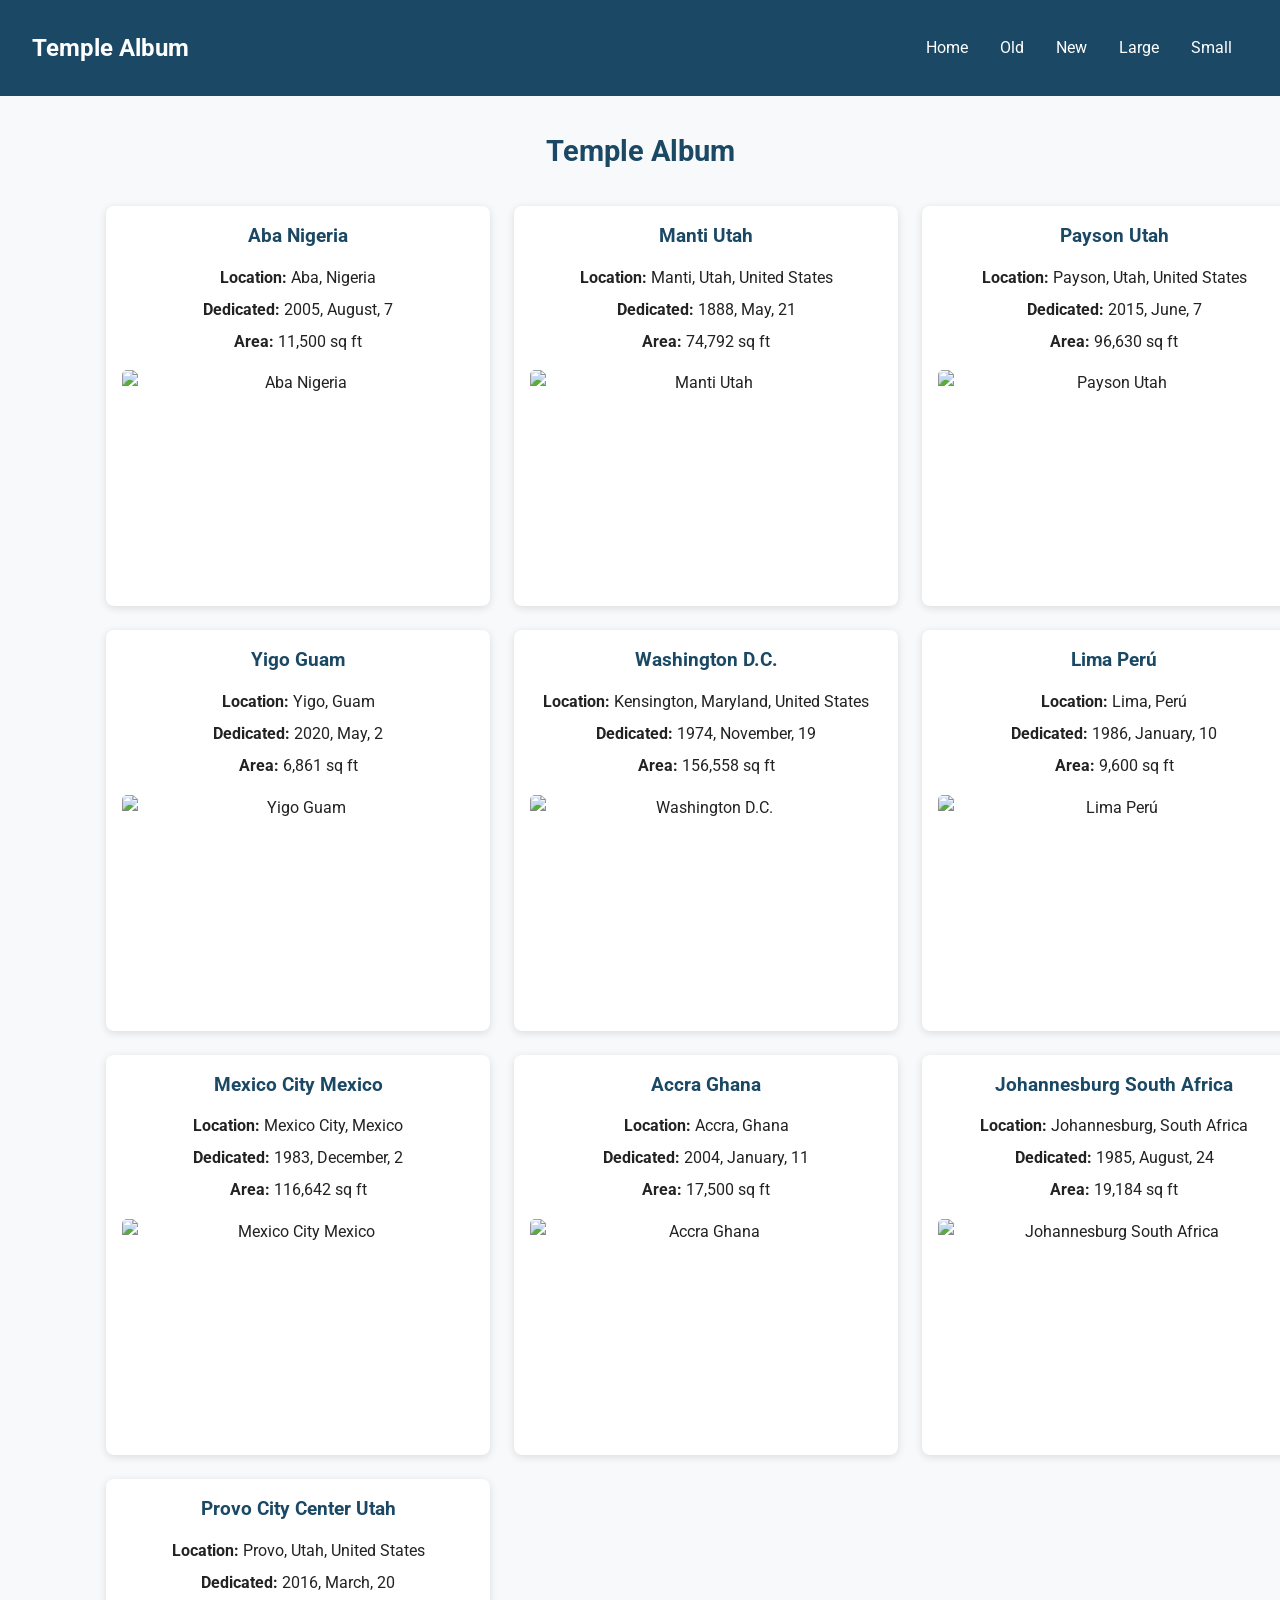
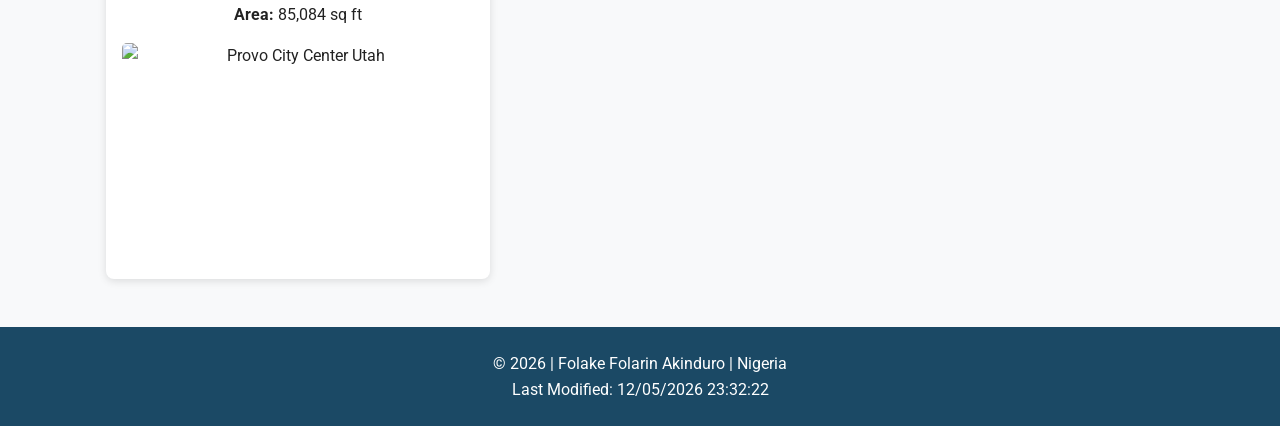
==== filtered-temples.html @ 1a028619 "Add filtered temple album" ====
<!DOCTYPE html>
<html lang="en">
<head>
    <meta charset="UTF-8">
    <meta name="viewport" content="width=device-width, initial-scale=1.0">
    <meta name="description" content="A responsive album showcasing beautiful temples around the world.">
    <meta name="author" content="Folake Titilola">
    <title>Temple Album | WDD 131</title>

    <link rel="preconnect" href="https://fonts.googleapis.com">
    <link rel="preconnect" href="https://fonts.gstatic.com" crossorigin>
    <link href="https://fonts.googleapis.com/css2?family=Roboto:wght@400;700&display=swap" rel="stylesheet">

    <link rel="stylesheet" href="styles/filtered-temples.css">
    <script src="scripts/filtered-temples.js" defer></script>
</head>

<body>
    <header>
        <span class="site-title">Temple Album</span>
        <button id="menu" aria-label="Open navigation menu" aria-expanded="false">&#9776;</button>

        <nav>
            <a href="#" id="home">Home</a>
            <a href="#" id="old">Old</a>
            <a href="#" id="new">New</a>
            <a href="#" id="large">Large</a>
            <a href="#" id="small">Small</a>
        </nav>
    </header>

    <main>
        <h2>Temple Album</h2>
        <div class="temples" id="temples-container">
        </div>
    </main>

    <footer>
        <p>&copy; <span id="currentyear"></span> | Folake Folarin Akinduro | Nigeria</p>
        <p id="lastModified"></p>
    </footer>
</body>
</html>
---- styles/filtered-temples.css ----
* {
    margin: 0;
    padding: 0;
    box-sizing: border-box;
}

body {
    font-family: 'Roboto', sans-serif;
    color: #222;
    background-color: #f8f9fa;
    line-height: 1.6;
}

header {
    background-color: #1b4965;
    color: white;
    padding: 1rem;
    display: flex;
    flex-wrap: wrap;
    justify-content: space-between;
    align-items: center;
}

.site-title {
    font-size: 1.5rem;
    font-weight: bold;
}

#menu {
    background: none;
    border: none;
    color: white;
    font-size: 2rem;
    cursor: pointer;
}

nav {
    display: none;
    flex-direction: column;
    width: 100%;
}

nav.open {
    display: flex;
}

nav a {
    color: white;
    text-decoration: none;
    padding: 0.8rem;
    text-align: center;
}

nav a:hover {
    background-color: #62b6cb;
    color: #111;
}

main {
    max-width: 1100px;
    margin: 0 auto;
    padding: 1rem;
}

h2 {
    text-align: center;
    margin: 1rem 0 2rem;
    color: #1b4965;
    font-size: 1.8rem;
}

.temples {
    display: grid;
    grid-template-columns: 1fr;
    gap: 1.5rem;
}

.temple-card {
    background-color: white;
    padding: 1rem;
    text-align: center;
    border-radius: 8px;
    box-shadow: 0 2px 8px rgba(0, 0, 0, 0.12);
}

.temple-card h3 {
    color: #1b4965;
    margin-bottom: 0.8rem;
}

.temple-card p {
    margin: 0.4rem 0;
}

.temple-card img {
    width: 100%;
    height: 220px;
    object-fit: cover;
    display: block;
    margin-top: 1rem;
    border-radius: 5px;
}

footer {
    background-color: #1b4965;
    color: white;
    text-align: center;
    padding: 1.5rem;
    margin-top: 2rem;
}

/* Wider screens */
@media screen and (min-width: 700px) {
    header {
        padding: 1.5rem 2rem;
    }

    #menu {
        display: none;
    }

    nav {
        display: flex;
        flex-direction: row;
        width: auto;
    }

    nav a {
        padding: 0.7rem 1rem;
    }

    .temples {
        grid-template-columns: repeat(2, 1fr);
    }
}

/* Large screens */
@media screen and (min-width: 1000px) {
    .temples {
        grid-template-columns: repeat(3, 1fr);
    }
}
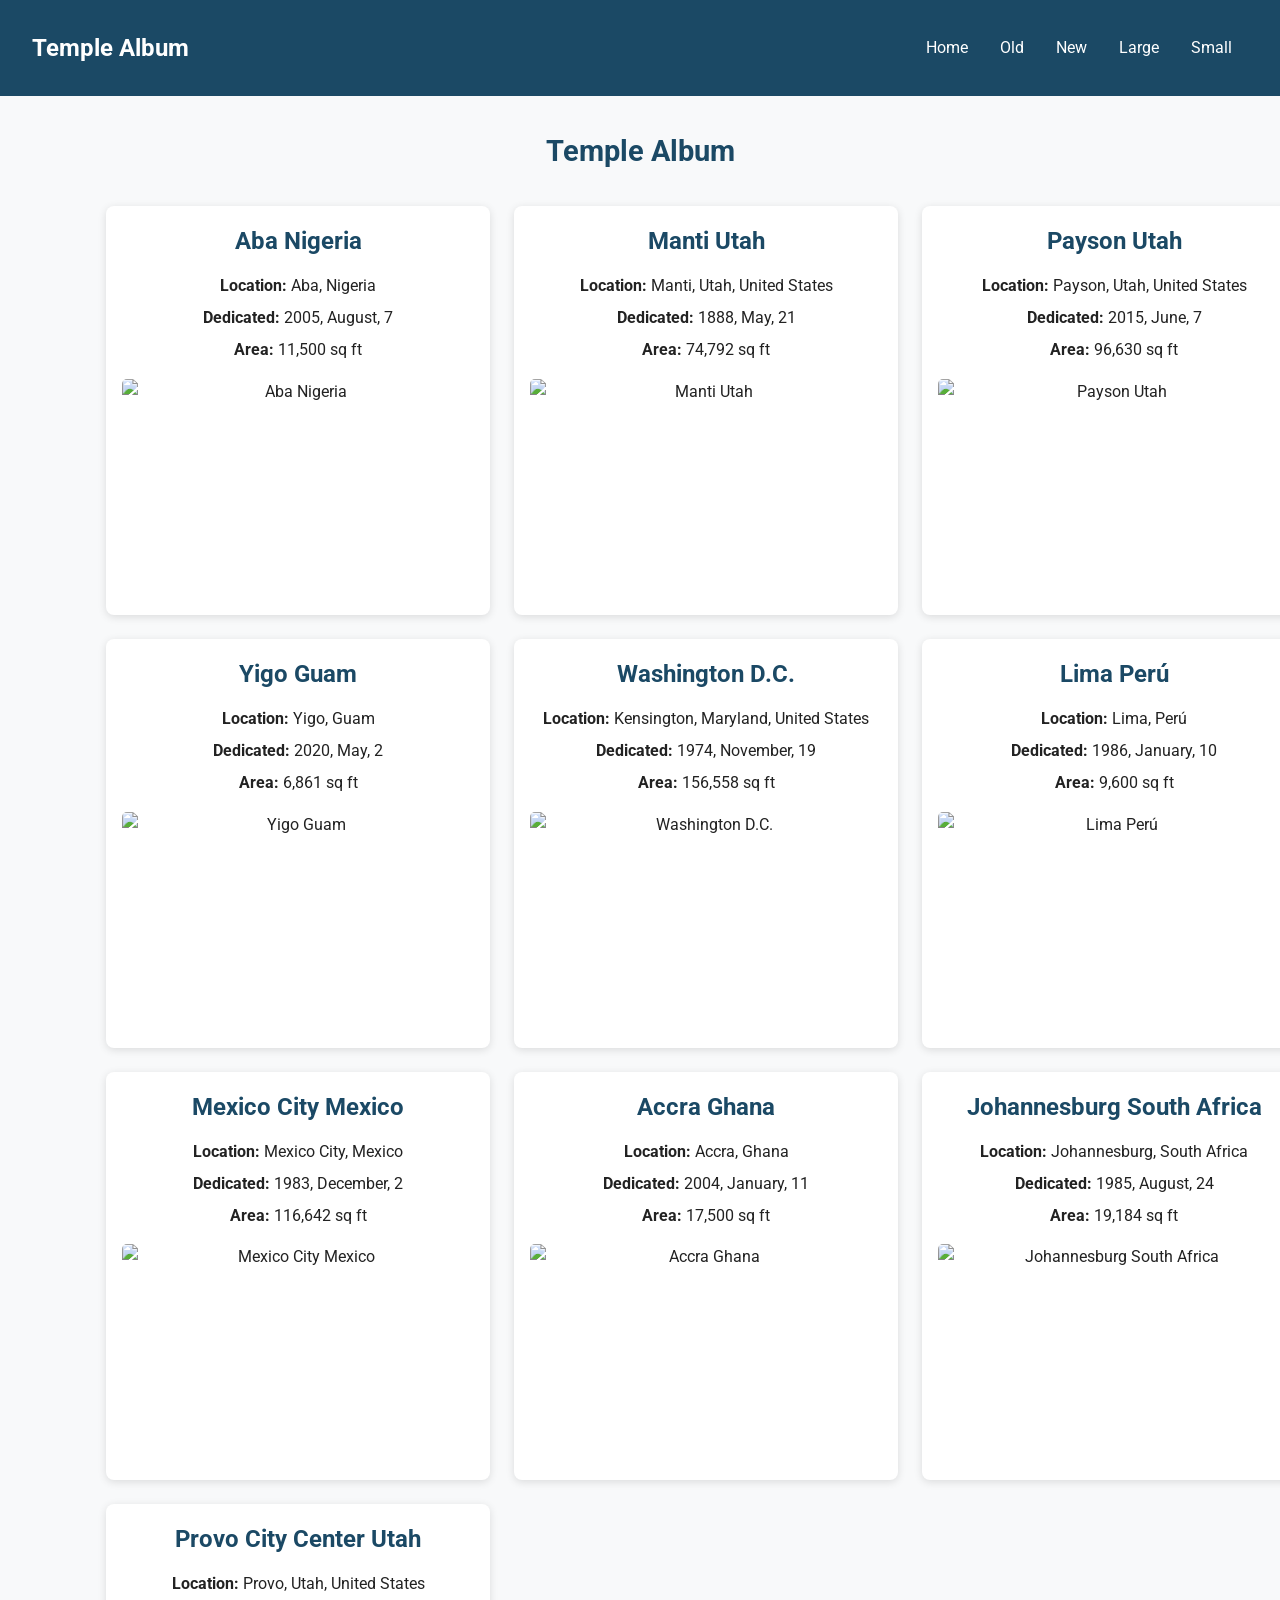
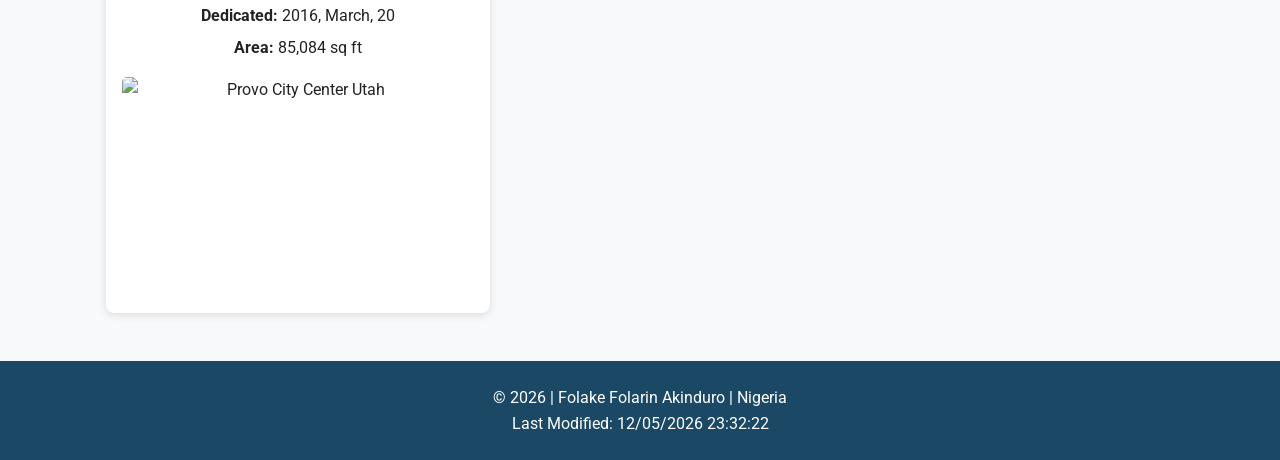
==== commit d880f174: "Add favicon to temple album" ====
--- a/filtered-temples.html
+++ b/filtered-temples.html
@@ -7,7 +7,7 @@
     <meta name="description" content="A responsive album showcasing beautiful temples around the world.">
     <meta name="author" content="Folake Titilola">
     <title>Temple Album | WDD 131</title>
-
+    <link rel="icon" href="favicon.svg" type="image/svg+xml">
     <link rel="preconnect" href="https://fonts.googleapis.com">
     <link rel="preconnect" href="https://fonts.gstatic.com" crossorigin>
     <link href="https://fonts.googleapis.com/css2?family=Roboto:wght@400;700&display=swap" rel="stylesheet">
@@ -31,7 +31,7 @@
     </header>
 
     <main>
-        <h2>Temple Album</h2>
+        <h1>Temple Album</h1>
         <div class="temples" id="temples-container">
         </div>
     </main>
--- a/styles/filtered-temples.css
+++ b/styles/filtered-temples.css
@@ -63,7 +63,7 @@
     padding: 1rem;
 }
 
-h2 {
+h1 {
     text-align: center;
     margin: 1rem 0 2rem;
     color: #1b4965;
@@ -84,7 +84,7 @@
     box-shadow: 0 2px 8px rgba(0, 0, 0, 0.12);
 }
 
-.temple-card h3 {
+.temple-card h2 {
     color: #1b4965;
     margin-bottom: 0.8rem;
 }
